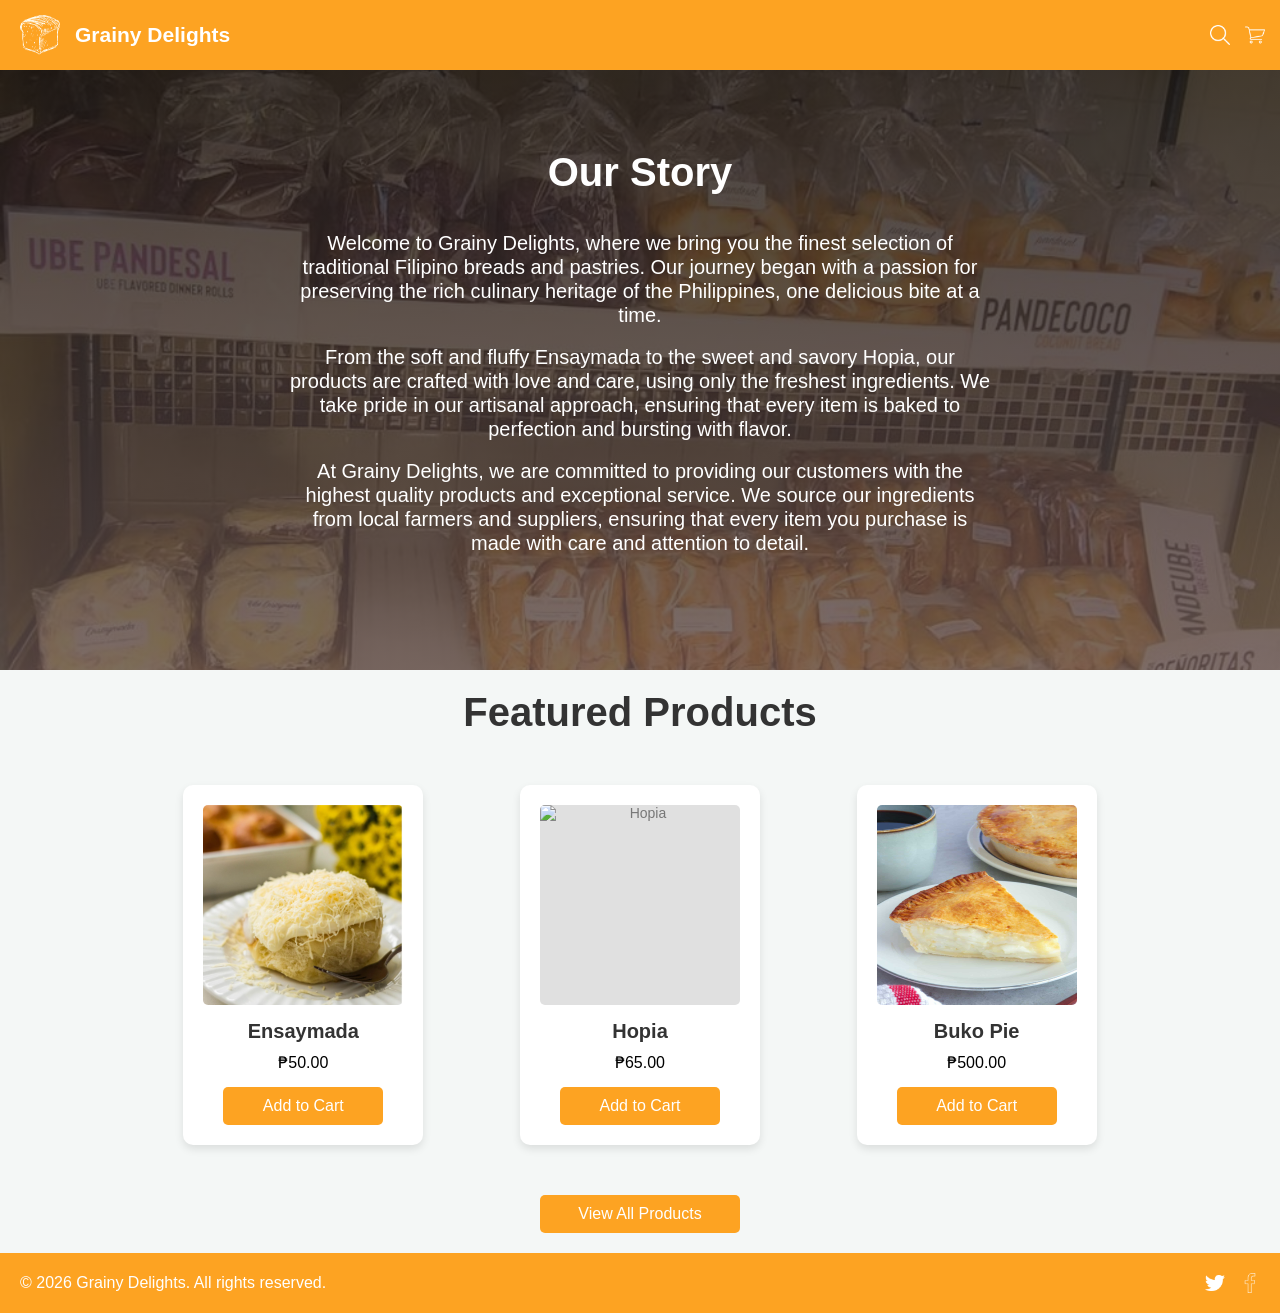
==== landing.html @ 23c63897 "commit" ====
<!DOCTYPE html>
<html lang="en">

<head>
    <meta charset="UTF-8">
    <meta name="viewport" content="width=device-width, initial-scale=1.0">
    <title>Grainy Delights</title>
    <link rel="stylesheet" href="modals.css">
</head>
<body>
 
    <!-- Header Section -->
    <header>
        <div class="logo-group">
            <img src="images/bread.png" alt="Shop Logo" class="logo-image" onclick="window.location.href='landing.html';">
            <div class="logo">Grainy Delights</div>
        </div>
        <div class="header-icons">
            <img src="images/search.png" alt="Search_Icon" class="svg-icon" onclick="window.location.href='';">
            <img src="images/cart.png" alt="Shopping_Cart_Icon" class="svg-icon" onclick="window.location.href='';">
        </div>
    </header>
 
    <!-- Main Products Section -->
    <main class="story-main">
        <section class="story-section-text">
        <div class="story-section-image">
        <h1 class="headline-text">Our Story</h1> <br> <br>
        <p class="headline_descrip">Welcome to Grainy Delights, where we bring you the finest selection of traditional Filipino breads and pastries. Our journey began with a passion for preserving the rich culinary heritage of the Philippines, one delicious bite at a time.</p> <br>
		<p class="headline_descrip">From the soft and fluffy Ensaymada to the sweet and savory Hopia, our products are crafted with love and care, using only the freshest ingredients. We take pride in our artisanal approach, ensuring that every item is baked to perfection and bursting with flavor.</p> <br>
		<p class="headline_descrip">At Grainy Delights, we are committed to providing our customers with the highest quality products and exceptional service. We source our ingredients from local farmers and suppliers, ensuring that every item you purchase is made with care and attention to detail.</p>
        </div>
        </section>
         <h2 class="headline-text">Featured Products</h2>
       
        <div class="product-grid">
            <!-- Product 1 -->
            <div class="product-card">
                <img src="images/ensaymada.png" alt="Ensaymada" class="product-image">
                <h3 class="product-title">Ensaymada</h3>
                <p class="product-price">₱50.00</p>
                <button class="add-to-cart-btn" onclick="addToCart('Ensaymada')">Add to Cart</button>
            </div>
 
            <!-- Product 2 -->
            <div class="product-card">
                <img src="images/hopia.png" alt="Hopia" class="product-image">
                <h3 class="product-title">Hopia</h3>
                <p class="product-price">₱65.00</p>
                <button class="add-to-cart-btn" onclick="addToCart('Hopia')">Add to Cart</button>
            </div>
 
            <!-- Product 3 -->
            <div class="product-card">
                <img src="images/Buko_Pie.png" alt="Buko Pie" class="product-image">
                <h3 class="product-title">Buko Pie</h3>
                <p class="product-price">₱500.00</p>
                <button class="add-to-cart-btn" onclick="addToCart('Buko Pie')">Add to Cart</button>
            </div>
            <button class="view-products-btn" style="grid-column: 1 / -1; margin: 0 auto;" onclick="window.location.href='index.html'" > View All Products</button>
        </div>
    </main>
    
        <!-- Footer Section -->
    <footer>
        <p>&copy; 2026 Grainy Delights. All rights reserved.</p>
        <div class="footer-icons">
            <img src="images/twitter.png" alt="Twitter_Icon" class="svg-icon" onclick="window.location.href='template.html';">
            <img src="images/facebook.png" alt="Facebook_Icon" class="svg-icon" onclick="window.location.href='';">
        </div>
    </footer>
 
    <!-- JavaScript for basic interaction -->
    <script>
        let cartTotal = 0;
 
        function addToCart(productName) {
            cartTotal++;
            document.getElementById('cart-count').innerText = cartTotal;
            alert(productName + " has been added to your cart!");
        }
    </script>
</body>
</html>
---- modals.css ----
/* Basic Reset */
* {
	margin: 0;
	padding: 0;
	box-sizing: border-box;
	font-family: 'Georgia', Tahoma, Geneva, Verdana, sans-serif;
}

body {
	display: flex;
	flex-direction: column;
	min-height: 100vh;
}

/* Navigation Bar */
header {
	color: #2D1D1B;
  background-color: #FDA322;
	padding:  15px;
	display: flex;
	justify-content: space-between;
	align-items: center;
}

.logo {
	font-size: 21px;
	font-weight: bold;
  color: white;
  text-align: left;
}

.logo-group {
	display: flex;
	align-items: center;
	gap: 10px;
}

.header-icons {
	display: flex;
	gap: 15px;
}

.button {
	font-size: 12px;
  border-color: white;
  border-style: solid;
  border-width: 2px;
	padding: 10px 10px;
	border-radius: 5px;
	cursor: pointer;
	font-weight: bold;
  color: white;
}

.logo-image {
    height: 40px;
    width: 50px;
    padding-left: 5px;
    padding-right: 5px;
	cursor: pointer;
}


/* Main Content Area */
main {
	background-color: #f4f7f6;
	min-height: 80vh;
	flex: 1;
}

.story-main {
	margin-top: 0%;
	padding-top: 0;
	padding-bottom: 0;
}

h2 {
	text-align: center;
	margin-bottom: 30px;
	color: #333;
}

/* Product Grid Layout */
.product-grid {
	align-items: center;
	display: grid;
	grid-template-columns: repeat(auto-fit, minmax(250px, 1fr));
	gap: 50px;
	max-width: 1000px;
	margin: 0 auto;
	width: 100%;
	padding: 20px;
}

/* Individual Product Card */
.product-card {
	background-color: white;
	border-radius: 10px;
	padding: 20px;
	text-align: center;
	min-width: 20px;
	max-width: 350px;
	height: 100%;
	box-shadow: 0 4px 8px rgba(0,0,0,0.1);
	transition: transform 0.2s ease;
	margin: 0 auto;
}

.product-card:hover {
	transform: translateY(-5px);
}

.product-image {
	width: 200px;
	height: 200px;
	background-color: #e0e0e0;
	border-radius: 5px;
	margin-bottom: 15px;
	display: flex;
	align-items: center;
	justify-content: center;
	color: #777;
	font-size: 14px;
}

.product-title {
	font-size: 20px;
	color: #333;
	margin-bottom: 10px;
}

.product-price {
	font-size: 16px;
	color: black;
	margin-bottom: 15px;
}

.add-to-cart-btn {
	background-color: #FDA322;
	color: white;
	border: none;
	padding: 10px 20px;
	font-size: 16px;
	border-radius: 5px;
	cursor: pointer;
	width: 80%;
	transition: background-color 0.2s;
}

.add-to-cart-btn:hover {
	background-color: #c37911;
}

/* Footer */
footer {
	color: white;
    background-color: #FDA322;
	display: flex;
	align-items: center;
	justify-content: space-between;
	padding: 20px;
}

.footer-icons {
	display: flex;
	gap: 15px;
}

.svg-icon {
	width: 20px;
	height: 20px;
	vertical-align: middle;
	cursor: pointer;
}

.story-section-text {
	text-align: center;
	width: 100%;
	color: white;
	margin: 0 auto;
}

.test_background {
   background-image:
        linear-gradient(rgba(255, 255, 255, 0.8), rgba(255, 255, 255, 0.8)),
        url("images/bg_ube.png");
    background-size: cover;
    background-position: center;
    background-repeat: no-repeat;
	align-items: center;
	justify-content: center;

}

.story-section-image {
	background-image:
        linear-gradient(rgba(27, 21, 21, 0.8), rgba(92, 75, 75, 0.8)),
        url("images/background_bread.png");
	width: 100%;
	padding: 60px;
    min-height: 600px;
    background-size: cover;
    background-position: center;
    background-repeat: no-repeat;
}

.story-section-image h1,
.story-section-image p {
	max-width: 700px;
	margin-left: auto;
	margin-right: auto;
}

.headline-text {
	font-size: 40px;
	padding-top : 20px;
}

.headline_descrip {
	font-size: 20px;
	line-height: 1.2;		
}

.view-products-btn {
	background-color: #FDA322;
	color: white;
	border: none;
	padding: 10px 20px;
	max-width: 200px;
	font-size: 16px;
	border-radius: 5px;
	cursor: pointer;
	width: 80%;
	transition: background-color 0.2s;
}
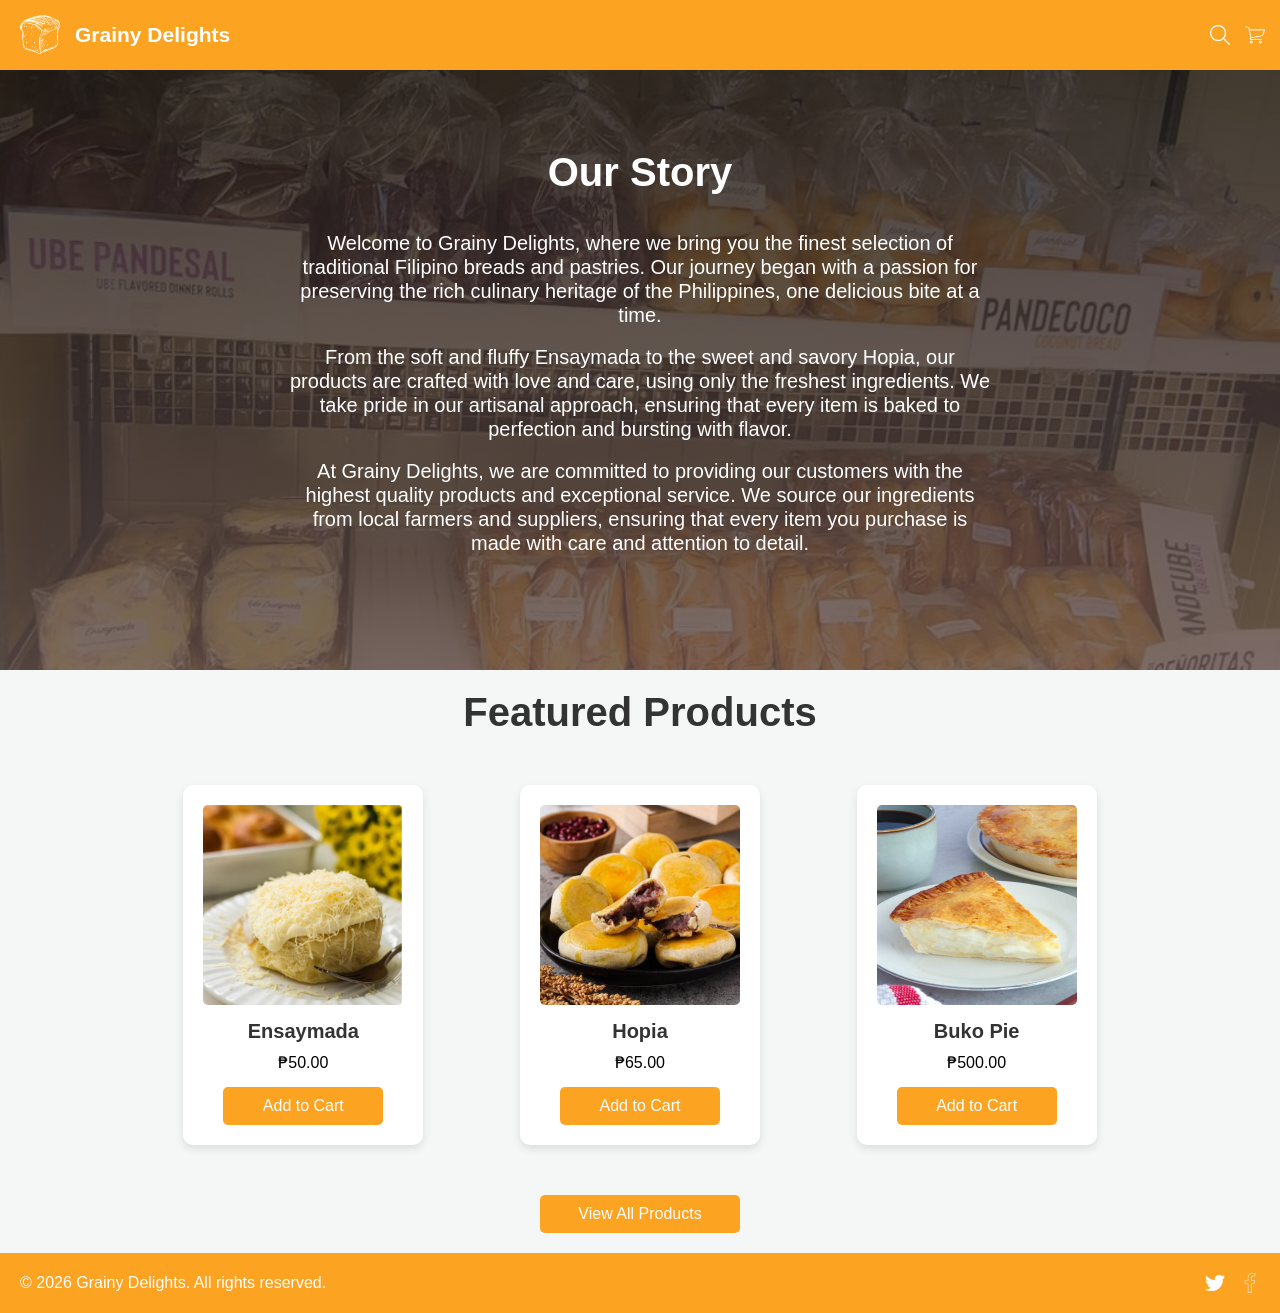
==== commit 08777285: "commit" ====
--- a/landing.html
+++ b/landing.html
@@ -44,7 +44,7 @@
  
             <!-- Product 2 -->
             <div class="product-card">
-                <img src="images/hopia.png" alt="Hopia" class="product-image">
+                <img src="images/Hopia.png" alt="Hopia" class="product-image">
                 <h3 class="product-title">Hopia</h3>
                 <p class="product-price">₱65.00</p>
                 <button class="add-to-cart-btn" onclick="addToCart('Hopia')">Add to Cart</button>
